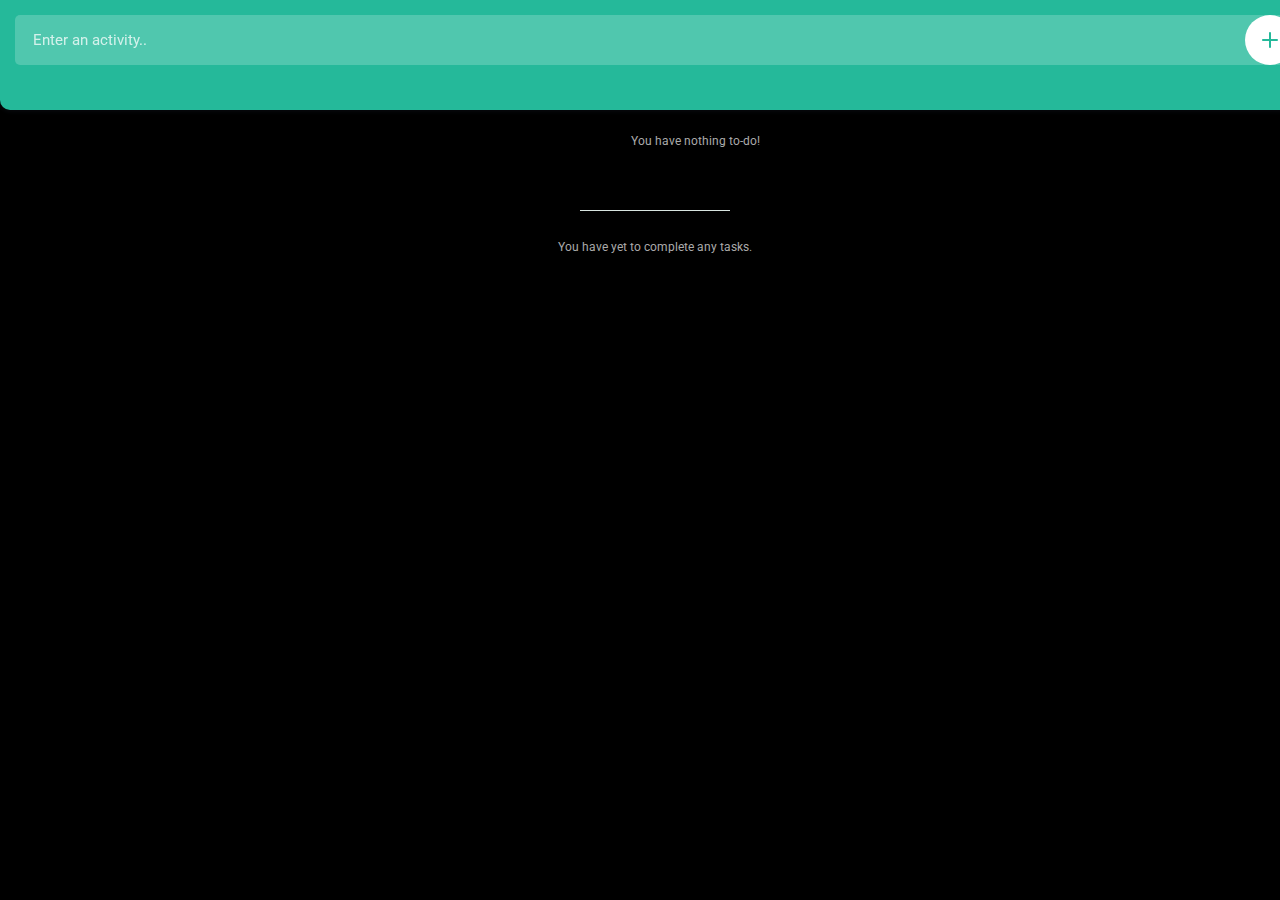
==== index.html @ b7c9c4d3 "asuocsobvju" ====
<!DOCTYPE html>
<html>

<head>
	<!-- Content Type Meta tag -->
	<meta http-equiv="Content-Type" content="text/html; charset=UTF-8">

	<!--Responsive Viewport Meta tag-->
	<meta name="viewport" content="width=device-width, initial-scale=1, user-scalable=no">

	<title>Todo List System</title>

	<!-- Roboto font embed -->
	<link href="https://fonts.googleapis.com/css?family=Roboto:400,500,700" rel="stylesheet">

	<!-- Stylesheets -->
	<link rel="stylesheet" type="text/css" href="resources/css/reset.min.css">
	<link rel="stylesheet" type="text/css" href="resources/css/style.css">
</head>

<body>

	<header>
		<input type="text" placeholder="Enter an activity.." id="item">
		<button id="add">
			<svg version="1.1" xmlns="http://www.w3.org/2000/svg" xmlns:xlink="http://www.w3.org/1999/xlink" x="0px"
				y="0px" viewBox="0 0 16 16" style="enable-background:new 0 0 16 16;" xml:space="preserve">
				<g>
					<path class="fill"
						d="M16,8c0,0.5-0.5,1-1,1H9v6c0,0.5-0.5,1-1,1s-1-0.5-1-1V9H1C0.5,9,0,8.5,0,8s0.5-1,1-1h6V1c0-0.5,0.5-1,1-1s1,0.5,1,1v6h6C15.5,7,16,7.5,16,8z" />
				</g>
			</svg>
		</button>
	</header>

	<div class="container">
		<!-- Uncompleted tasks -->
		<ul class="todo" id="todo"></ul>

		<!-- Completed tasks -->
		<ul class="todo" id="completed"></ul>
	</div>

	<!-- JavaScripts -->
	<script src="resources/js/main.js"></script>
</body>

</html>
---- resources/css/style.css ----
@charset "UTF-8";

body {
  background: #000000;
  padding: 80px 0 0 0;
}

body, input, button {
  font-family: 'Roboto', sans-serif;
}

.noFill {
  fill: none;
}

header {
  width: 100%;
  height: 80px;

  position: fixed;
  padding: 15px;
  top: 0;
  left: 0;
  z-index: 5;

  background: #25b99a;
  box-shadow: 0px 2px 4px rgba(44, 62, 80, 0.15);
  border-bottom-right-radius: 10px;
  border-bottom-left-radius: 10px;
}

header input {
  width: 100%;
  height: 50px;
  float: left;
  color: #fff;
  font-size: 15px;
  font-weight: 400;
  text-indent: 18px;
  padding: 0 60px 0 0;
  background: rgba(255, 255, 255, 0.2);
  border-radius: 5px 25px 25px 5px;
  border: 0px;
  box-shadow: none;
  outline: none;

  -webkit-appearance: none;
  -moz-appearance: none;
}

header input::-webkit-input-placeholder {
  color: rgba(255, 255, 255, 0.75);
}

header input:-moz-input-placeholder {
  color: rgba(255, 255, 255, 0.75);
}

header input::-moz-input-placeholder {
  color: rgba(255, 255, 255, 0.75);
}

header input:-ms-input-placeholder {
  color: rgba(255, 255, 255, 0.75);
}

header button {
  width: 50px;
  height: 50px;

  position:absolute;
  top:15px;
  right:15px;
  z-index:2;

  border-radius: 25px;
  background: #fff;
  border: 0px;
  box-shadow: none;
  outline: none;
  cursor: pointer;

  -webkit-appearance: none;
  -moz-appearance: none;
}

header button svg {
  width: 16px;
  height: 16px;

  position: absolute;
  top: 50%;
  left: 50%;

  margin: -8px 0 0 -8px;
}

header button svg .fill {
  fill: #25b99a;
}

.container {
  width: 100%;
  float: left;
  padding: 15px;
}

ul.todo {
  width: 100%;
  float: left;
}

ul.todo li {
  width: 100%;
  min-height: 50px;
  float: left;
  font-size: 14px;
  font-weight: 500;
  color: #444;
  line-height: 22px;

  background: #fff;
  border-radius: 5px;
  position: relative;
  box-shadow: 0px 1px 2px rgba(44, 62, 80, 0.10);
  margin: 0 0 10px 0;
  padding: 14px 100px 14px 14px;
  word-break: break-word;
}

ul.todo li:last-of-type {
  margin: 0;
}

ul.todo li .buttons {
  width: 100px;
  height: 50px;

  position: absolute;
  top: 0;
  right: 0;
}

ul.todo li .buttons button {
  width: 50px;
  height: 50px;
  float: left;
  background: none;
  position: relative;
  border: 0px;
  box-shadow: none;
  outline: none;
  cursor: pointer;

  -webkit-appearance: none;
  -moz-appearance: none;
}

ul.todo li .buttons button:last-of-type:before {
  content: '';
  width: 1px;
  height: 30px;
  background: #edf0f1;

  position: absolute;
  top: 10px;
  left: 0;
}

ul.todo li .buttons button svg {
  width: 22px;
  height: 22px;

  position: absolute;
  top: 50%;
  left: 50%;

  margin: -11px 0 0 -11px;
}

ul.todo li .buttons button.complete svg {
  border-radius: 11px;
  border: 1.5px solid #25b99a;

  transition: background 0.2s ease;
}

ul.todo#completed li .buttons button.complete svg {
  background: #25b99a;
  border: 0px;
}

ul.todo:not(#completed) li .buttons button.complete:hover svg {
  background: rgba(37, 185, 154, 0.75);
}

ul.todo:not(#completed) li .buttons button.complete:hover svg .fill {
  fill: #fff;
}

ul.todo#completed li .buttons button.complete svg .fill {
  fill: #fff;
}

ul.todo li .buttons button svg .fill {
  transition: fill 0.2s ease;
}

ul.todo li .buttons button.remove svg .fill {
  fill: #c0cecb;
}

ul.todo li .buttons button.remove:hover svg .fill {
  fill: #e85656;
}

ul.todo li .buttons button.complete svg .fill {
  fill: #25b99a;
}

ul.todo#completed {
  position: relative;
  padding: 60px 0 0 0;
}

ul.todo#completed:before {
  content: '';
  width: 150px;
  height: 1px;
  background: #d8e5e0;

  position: absolute;
  top: 30px;
  left: 50%;

  margin: 0 0 0 -75px;
}

ul.todo#todo:empty:after {
  content: 'You have nothing to-do!';
  margin: 15px 0 0 0;
}

ul.todo#completed:empty:after {
  content: 'You have yet to complete any tasks.';
}

ul.todo#todo:after,
ul.todo#completed:after {
  width: 100%;
  display: block;
  text-align: center;
  font-size: 12px;
  color: #aaa;
}
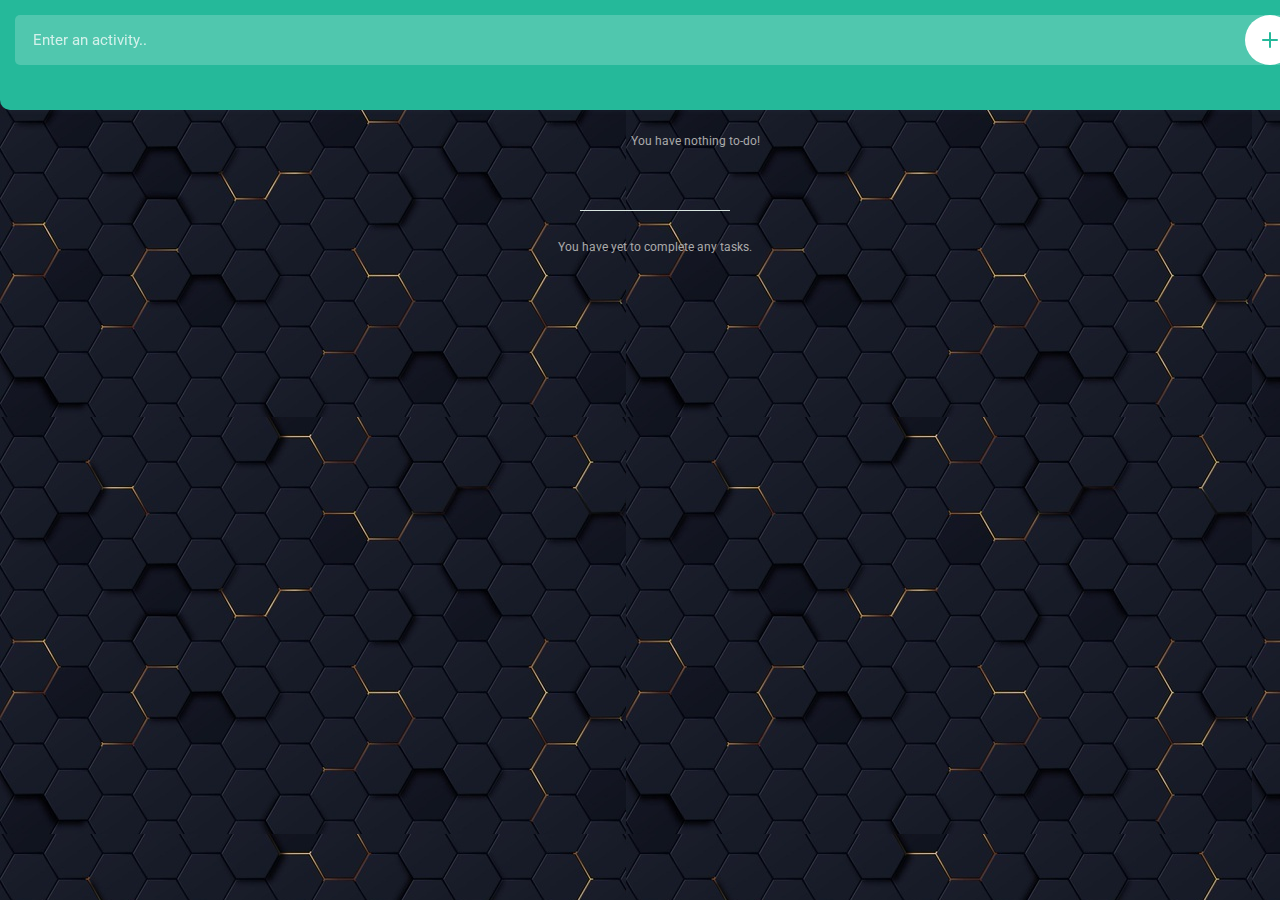
==== commit 6202307d: "ss" ====
--- a/index.html
+++ b/index.html
@@ -4,6 +4,12 @@
 <head>
 	<!-- Content Type Meta tag -->
 	<meta http-equiv="Content-Type" content="text/html; charset=UTF-8">
+	<link rel="icon" type="image/png" href="logo.png" />
+	<meta property="og:title" content="Shobhit Jain">
+	<meta property="og:site_name" content="Todo-List System">
+	<meta property="og:description" content="Todo List College Minor Project">
+	<meta name="description" content="TODO">
+	<meta property="theme-color" content="#B81217">
 
 	<!--Responsive Viewport Meta tag-->
 	<meta name="viewport" content="width=device-width, initial-scale=1, user-scalable=no">
--- a/resources/css/style.css
+++ b/resources/css/style.css
@@ -1,7 +1,8 @@
 @charset "UTF-8";
 
 body {
-  background: #000000;
+  background-image: url("bkl.jpg");
+  /* background: #000000; */
   padding: 80px 0 0 0;
 }
 
@@ -119,7 +120,7 @@
   color: #444;
   line-height: 22px;
 
-  background: #fff;
+  background: #FF00FF;
   border-radius: 5px;
   position: relative;
   box-shadow: 0px 1px 2px rgba(44, 62, 80, 0.10);
